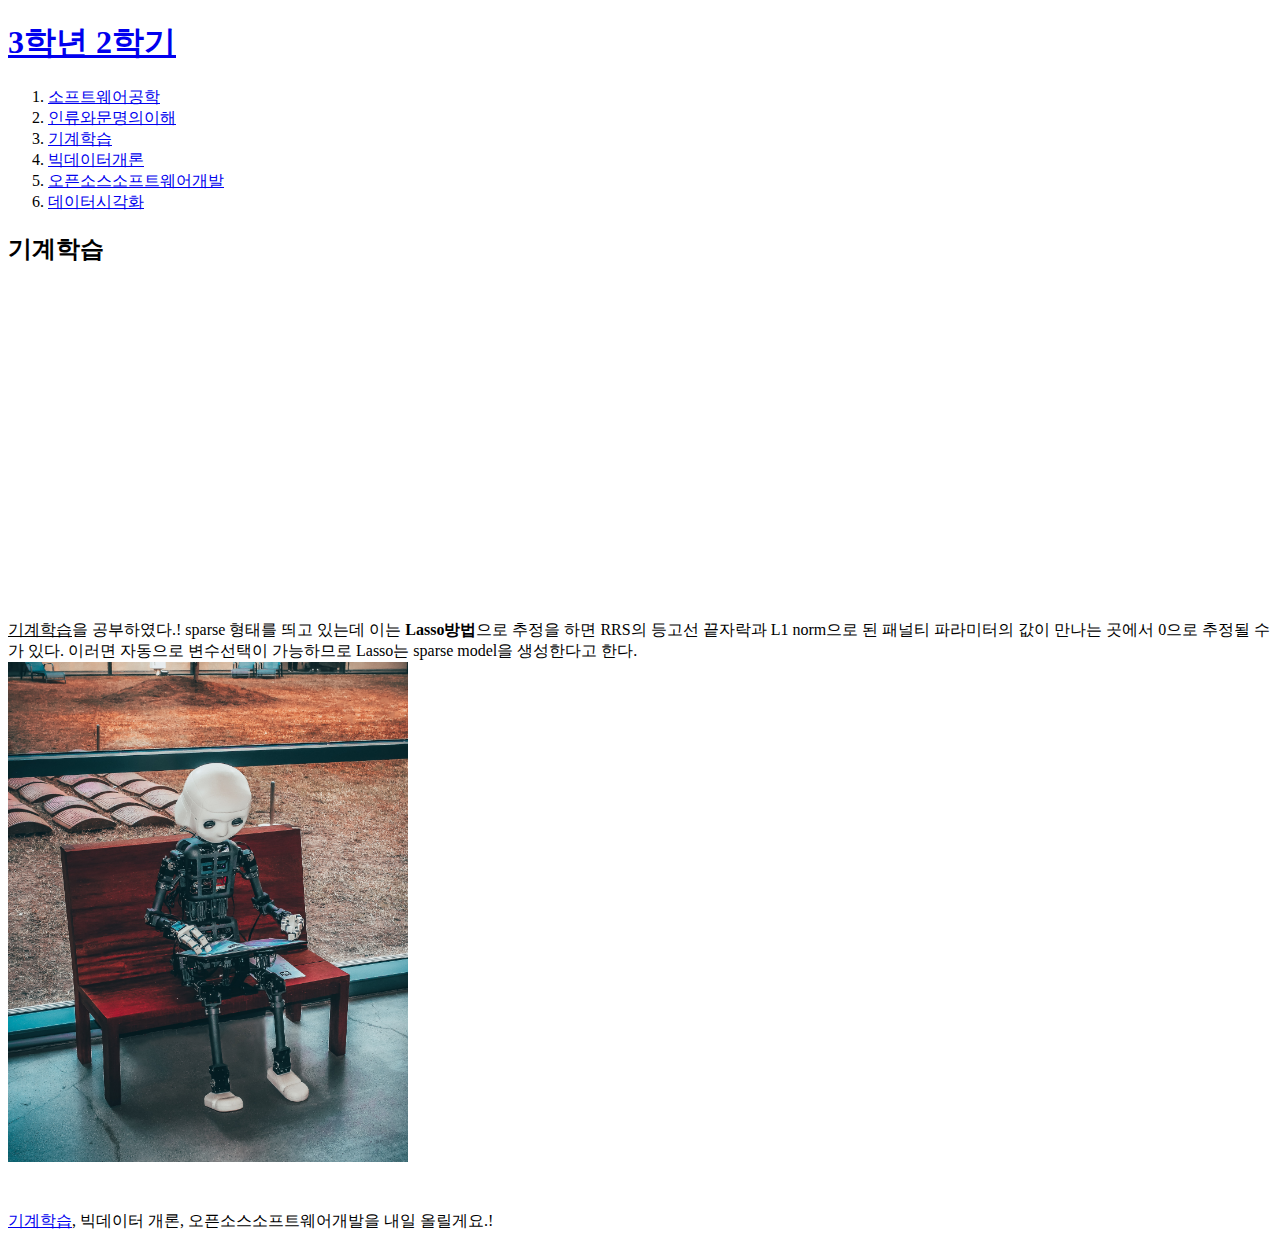
==== 1.html @ 9cbec85f "Add video, comment function" ====
<!DOCTYPE html>
<html>
    <head>
        <title>기계학습</title>
        <meta charset="utf-8">
    </head>
    <body>
        <h1><a href="index.html" target="_blank">3학년 2학기</a></h1>
        <ol>
            <li><a href="1.html" target="_blank">소프트웨어공학</a></li>
            <li><a href="2.html" target="_blank">인류와문명의이해</a></li>
            <li><a href="3.html" target="_blank">기계학습</a></li>
            <li><a href="4.html" target="_blank">빅데이터개론</a></li>
            <li><a href="5.html" target="_blank">오픈소스소프트웨어개발</a></li>
            <li><a href="6.html" target="_blank">데이터시각화</a></li>
        </ol>
        <h2>기계학습</h2>
        <p>
            <iframe width="560" height="315" src="https://www.youtube.com/embed/7T7r_oSp0SE" title="YouTube video player" frameborder="0" allow="accelerometer; autoplay; clipboard-write; encrypted-media; gyroscope; picture-in-picture" allowfullscreen></iframe>
        </p>
        <u>기계학습</u>을 공부하였다.! sparse 형태를 띄고 있는데 이는 <strong>Lasso방법</strong>으로 추정을 하면 RRS의 등고선 끝자락과 L1 norm으로 된 패널티 파라미터의 값이 만나는 곳에서 0으로 추정될 수가 있다.
        이러면 자동으로 변수선택이 가능하므로 Lasso는 sparse model을 생성한다고 한다.
        <br>
        <img src="machinelearning.jpg" width="400px">
        <p style="margin-top:45px;">
            <a href="https://en.wikipedia.org/wiki/Machine_learning" target="_blank" title="머신러닝 위키피디아">기계학습</a>, 빅데이터 개론, 오픈소스소프트웨어개발을 내일 올릴게요.!
        </p>
        <p>
            <div id="disqus_thread"></div>
            <script>
                /**
                *  RECOMMENDED CONFIGURATION VARIABLES: EDIT AND UNCOMMENT THE SECTION BELOW TO INSERT DYNAMIC VALUES FROM YOUR PLATFORM OR CMS.
                *  LEARN WHY DEFINING THESE VARIABLES IS IMPORTANT: https://disqus.com/admin/universalcode/#configuration-variables    */
                /*
                var disqus_config = function () {
                this.page.url = PAGE_URL;  // Replace PAGE_URL with your page's canonical URL variable
                this.page.identifier = PAGE_IDENTIFIER; // Replace PAGE_IDENTIFIER with your page's unique identifier variable
                };
                */
                (function() { // DON'T EDIT BELOW THIS LINE
                var d = document, s = d.createElement('script');
                s.src = 'https://allgachi.disqus.com/embed.js';
                s.setAttribute('data-timestamp', +new Date());
                (d.head || d.body).appendChild(s);
                })();
            </script>
            <noscript>Please enable JavaScript to view the <a href="https://disqus.com/?ref_noscript">comments powered by Disqus.</a></noscript>
        </p>
    </body>
</html>
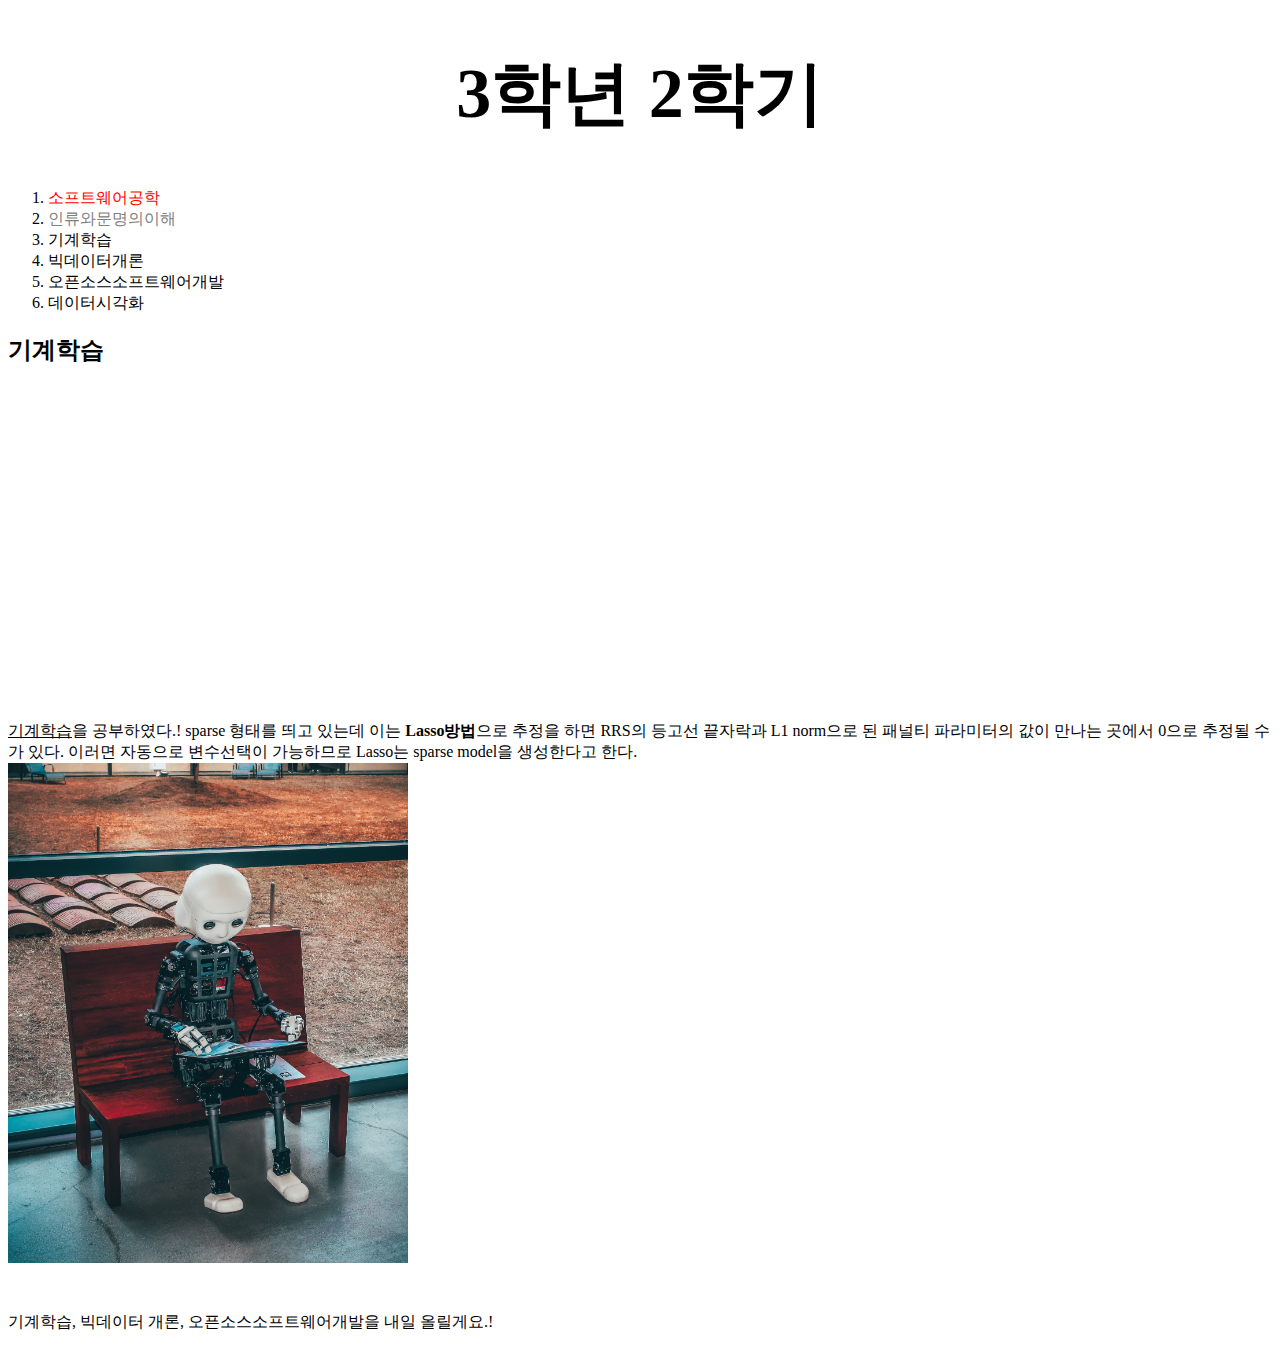
==== commit e8e2578c: "CSS basic + Box Model" ====
--- a/1.html
+++ b/1.html
@@ -3,12 +3,37 @@
     <head>
         <title>기계학습</title>
         <meta charset="utf-8">
+        <!-- Google tag (gtag.js) -->
+        <script async src="https://www.googletagmanager.com/gtag/js?id=G-KGEF1YKQEE"></script>
+        <script>
+        window.dataLayer = window.dataLayer || [];
+        function gtag(){dataLayer.push(arguments);}
+        gtag('js', new Date());
+
+        gtag('config', 'G-KGEF1YKQEE');
+        </script>
+        <style>
+            #action{
+                color:red;
+            }
+            .saw{
+                color:gray;
+            }
+            a {
+                color:black;
+                text-decoration: none;
+            }
+            h1 {
+                font-size: 70px;
+                text-align:center;
+            }
+        </style>
     </head>
     <body>
         <h1><a href="index.html" target="_blank">3학년 2학기</a></h1>
         <ol>
-            <li><a href="1.html" target="_blank">소프트웨어공학</a></li>
-            <li><a href="2.html" target="_blank">인류와문명의이해</a></li>
+            <li><a href="1.html" target="_blank" class="saw" id="action">소프트웨어공학</a></li>
+            <li><a href="2.html" target="_blank" class="saw">인류와문명의이해</a></li>
             <li><a href="3.html" target="_blank">기계학습</a></li>
             <li><a href="4.html" target="_blank">빅데이터개론</a></li>
             <li><a href="5.html" target="_blank">오픈소스소프트웨어개발</a></li>
@@ -25,27 +50,39 @@
         <p style="margin-top:45px;">
             <a href="https://en.wikipedia.org/wiki/Machine_learning" target="_blank" title="머신러닝 위키피디아">기계학습</a>, 빅데이터 개론, 오픈소스소프트웨어개발을 내일 올릴게요.!
         </p>
-        <p>
-            <div id="disqus_thread"></div>
-            <script>
-                /**
-                *  RECOMMENDED CONFIGURATION VARIABLES: EDIT AND UNCOMMENT THE SECTION BELOW TO INSERT DYNAMIC VALUES FROM YOUR PLATFORM OR CMS.
-                *  LEARN WHY DEFINING THESE VARIABLES IS IMPORTANT: https://disqus.com/admin/universalcode/#configuration-variables    */
-                /*
-                var disqus_config = function () {
-                this.page.url = PAGE_URL;  // Replace PAGE_URL with your page's canonical URL variable
-                this.page.identifier = PAGE_IDENTIFIER; // Replace PAGE_IDENTIFIER with your page's unique identifier variable
-                };
-                */
-                (function() { // DON'T EDIT BELOW THIS LINE
-                var d = document, s = d.createElement('script');
-                s.src = 'https://allgachi.disqus.com/embed.js';
-                s.setAttribute('data-timestamp', +new Date());
-                (d.head || d.body).appendChild(s);
-                })();
-            </script>
-            <noscript>Please enable JavaScript to view the <a href="https://disqus.com/?ref_noscript">comments powered by Disqus.</a></noscript>
-        </p>
-    </body>
+        <div id="disqus_thread"></div>
+    <script>
+        /**
+        *  RECOMMENDED CONFIGURATION VARIABLES: EDIT AND UNCOMMENT THE SECTION BELOW TO INSERT DYNAMIC VALUES FROM YOUR PLATFORM OR CMS.
+        *  LEARN WHY DEFINING THESE VARIABLES IS IMPORTANT: https://disqus.com/admin/universalcode/#configuration-variables    */
+        /*
+        var disqus_config = function () {
+        this.page.url = PAGE_URL;  // Replace PAGE_URL with your page's canonical URL variable
+        this.page.identifier = PAGE_IDENTIFIER; // Replace PAGE_IDENTIFIER with your page's unique identifier variable
+        };
+        */
+        (function() { // DON'T EDIT BELOW THIS LINE
+        var d = document, s = d.createElement('script');
+        s.src = 'https://allgachi1.disqus.com/embed.js';
+        s.setAttribute('data-timestamp', +new Date());
+        (d.head || d.body).appendChild(s);
+        })();
+    </script>
+    <noscript>Please enable JavaScript to view the <a href="https://disqus.com/?ref_noscript">comments powered by Disqus.</a></noscript>
+    <!--Start of Tawk.to Script-->
+    <script type="text/javascript">
+        var Tawk_API=Tawk_API||{}, Tawk_LoadStart=new Date();
+        (function(){
+        var s1=document.createElement("script"),s0=document.getElementsByTagName("script")[0];
+        s1.async=true;
+        s1.src='https://embed.tawk.to/63569dfedaff0e1306d3b189/1gg55iavn';
+        s1.charset='UTF-8';
+        s1.setAttribute('crossorigin','*');
+        s0.parentNode.insertBefore(s1,s0);
+        })();
+        </script>
+        <!--End of Tawk.to Script-->    
+        
+</body>
 </html>
   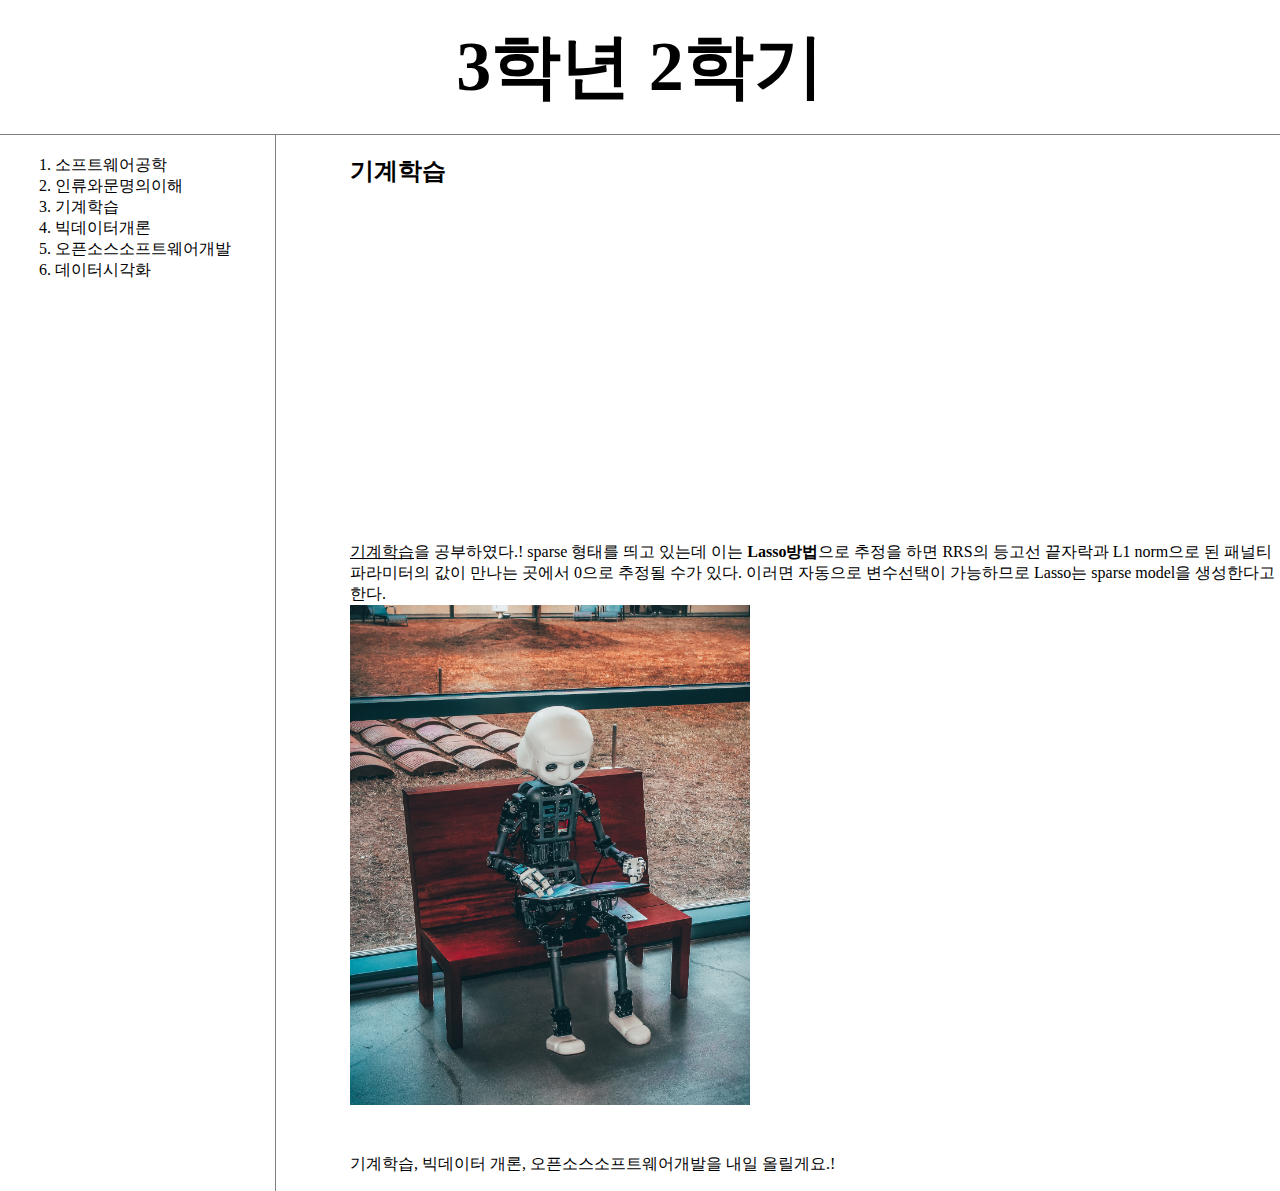
==== commit c0b98c79: "Add box Model, Grid, Media Query" ====
--- a/1.html
+++ b/1.html
@@ -12,45 +12,32 @@
 
         gtag('config', 'G-KGEF1YKQEE');
         </script>
-        <style>
-            #action{
-                color:red;
-            }
-            .saw{
-                color:gray;
-            }
-            a {
-                color:black;
-                text-decoration: none;
-            }
-            h1 {
-                font-size: 70px;
-                text-align:center;
-            }
-        </style>
+        <link rel="stylesheet" href="style.css">
     </head>
     <body>
         <h1><a href="index.html" target="_blank">3학년 2학기</a></h1>
-        <ol>
-            <li><a href="1.html" target="_blank" class="saw" id="action">소프트웨어공학</a></li>
-            <li><a href="2.html" target="_blank" class="saw">인류와문명의이해</a></li>
-            <li><a href="3.html" target="_blank">기계학습</a></li>
-            <li><a href="4.html" target="_blank">빅데이터개론</a></li>
-            <li><a href="5.html" target="_blank">오픈소스소프트웨어개발</a></li>
-            <li><a href="6.html" target="_blank">데이터시각화</a></li>
-        </ol>
-        <h2>기계학습</h2>
-        <p>
-            <iframe width="560" height="315" src="https://www.youtube.com/embed/7T7r_oSp0SE" title="YouTube video player" frameborder="0" allow="accelerometer; autoplay; clipboard-write; encrypted-media; gyroscope; picture-in-picture" allowfullscreen></iframe>
-        </p>
-        <u>기계학습</u>을 공부하였다.! sparse 형태를 띄고 있는데 이는 <strong>Lasso방법</strong>으로 추정을 하면 RRS의 등고선 끝자락과 L1 norm으로 된 패널티 파라미터의 값이 만나는 곳에서 0으로 추정될 수가 있다.
-        이러면 자동으로 변수선택이 가능하므로 Lasso는 sparse model을 생성한다고 한다.
-        <br>
-        <img src="machinelearning.jpg" width="400px">
-        <p style="margin-top:45px;">
-            <a href="https://en.wikipedia.org/wiki/Machine_learning" target="_blank" title="머신러닝 위키피디아">기계학습</a>, 빅데이터 개론, 오픈소스소프트웨어개발을 내일 올릴게요.!
-        </p>
-        <div id="disqus_thread"></div>
+        <div id="grid">
+            <ol>
+                <li><a href="1.html" target="_blank">소프트웨어공학</a></li>
+                <li><a href="2.html" target="_blank">인류와문명의이해</a></li>
+                <li><a href="3.html" target="_blank">기계학습</a></li>
+                <li><a href="4.html" target="_blank">빅데이터개론</a></li>
+                <li><a href="5.html" target="_blank">오픈소스소프트웨어개발</a></li>
+                <li><a href="6.html" target="_blank">데이터시각화</a></li>
+            </ol>
+            <div id="article">
+                <h2>기계학습</h2>
+                <p>
+                    <iframe width="560" height="315" src="https://www.youtube.com/embed/7T7r_oSp0SE" title="YouTube video player" frameborder="0" allow="accelerometer; autoplay; clipboard-write; encrypted-media; gyroscope; picture-in-picture" allowfullscreen></iframe>
+                </p>
+                <u>기계학습</u>을 공부하였다.! sparse 형태를 띄고 있는데 이는 <strong>Lasso방법</strong>으로 추정을 하면 RRS의 등고선 끝자락과 L1 norm으로 된 패널티 파라미터의 값이 만나는 곳에서 0으로 추정될 수가 있다.
+                이러면 자동으로 변수선택이 가능하므로 Lasso는 sparse model을 생성한다고 한다.
+                <br>
+                <img src="machinelearning.jpg" width="400px">
+                <p style="margin-top:45px;">
+                    <a href="https://en.wikipedia.org/wiki/Machine_learning" target="_blank" title="머신러닝 위키피디아">기계학습</a>, 빅데이터 개론, 오픈소스소프트웨어개발을 내일 올릴게요.!
+                </p>
+                <div id="disqus_thread"></div>
     <script>
         /**
         *  RECOMMENDED CONFIGURATION VARIABLES: EDIT AND UNCOMMENT THE SECTION BELOW TO INSERT DYNAMIC VALUES FROM YOUR PLATFORM OR CMS.
@@ -68,6 +55,9 @@
         (d.head || d.body).appendChild(s);
         })();
     </script>
+            </div>
+        </div>  
+        
     <noscript>Please enable JavaScript to view the <a href="https://disqus.com/?ref_noscript">comments powered by Disqus.</a></noscript>
     <!--Start of Tawk.to Script-->
     <script type="text/javascript">
--- a/style.css
+++ b/style.css
@@ -0,0 +1,39 @@
+body{
+    margin:0;
+}
+a {
+    color:black;
+    text-decoration: none;
+}
+h1 {
+    font-size: 70px;
+    text-align:center;
+    margin:0;
+    border-bottom: solid 1px gray;
+    padding: 20px;
+}
+#grid ol{
+    border-right: solid 1px gray;
+    margin: 0;
+    width:200px;
+    padding:20px;
+    padding-left:55px;
+}
+#grid{
+    display: grid;
+    grid-template-columns: 250px 1fr;
+}
+#grid #article{
+    padding-left: 100px;
+}
+@media(max-width:930px){
+    #grid{
+        display: block;
+    }
+    #grid ol{
+        display: none;
+    }
+    h1 {
+        border-bottom: none;
+    }
+}